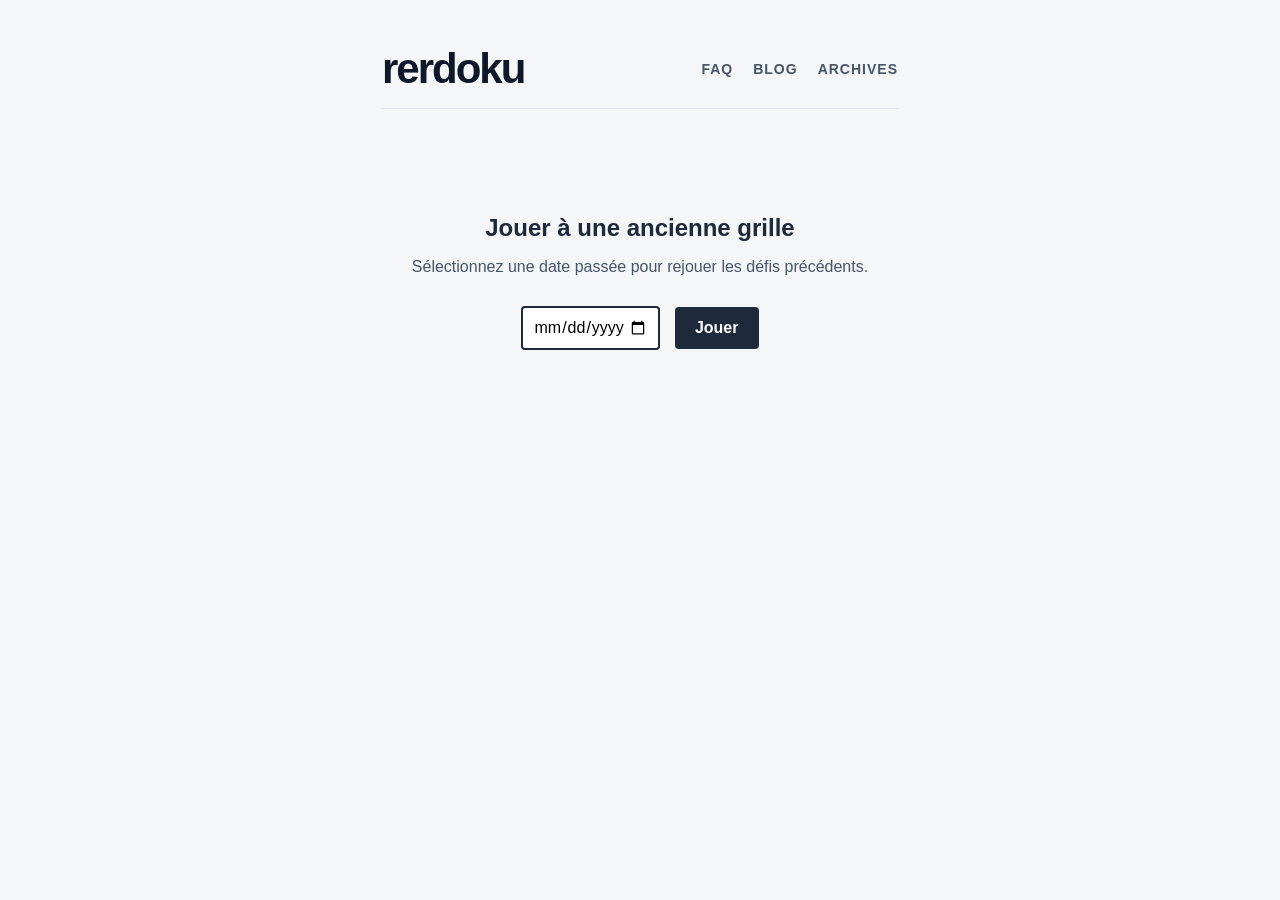
==== archives.html @ 4ab2bfe4 "Dépot du jeu Dépot de tous les fichiers constituant le jeu" ====
<!DOCTYPE html>
<html lang="fr">
<head>
    <meta charset="UTF-8">
    <title>Archives - RERdoku</title>
    <link rel="stylesheet" href="assets/css/style.css">
    <style>
        .page-texte { max-width: 600px; margin: 0 auto; text-align: center; padding-top: 40px; }
        .selecteur-date { padding: 10px; font-size: 16px; border: 2px solid #1e293b; border-radius: 4px; margin-right: 10px; font-family: inherit;}
        .btn-jouer { background-color: #1e293b; color: white; border: none; padding: 12px 20px; font-size: 16px; font-weight: bold; border-radius: 4px; cursor: pointer; }
        .btn-jouer:hover { background-color: #334155; }
    </style>
</head>
<body>
    <div class="conteneur-jeu">
        <header class="header-rerdoku">
            <div class="top-bar">
                <h1 class="logo"><a href="index.html" style="text-decoration:none; color:inherit;">rerdoku</a></h1>
                <nav class="nav-liens">
                    <a href="faq.html">FAQ</a>
                    <a href="blog.html">BLOG</a>
                    <a href="archives.html">ARCHIVES</a>
                </nav>
            </div>
            <hr class="separateur-header">
        </header>

        <main class="page-texte">
            <h2 style="margin-bottom: 10px;">Jouer à une ancienne grille</h2>
            <p style="color: #475569; margin-bottom: 30px;">Sélectionnez une date passée pour rejouer les défis précédents.</p>
            
            <form id="form-archive">
                <!-- La date max sera définie en JS pour empêcher de voir le futur -->
                <input type="date" id="choix-date" class="selecteur-date" required>
                <button type="submit" class="btn-jouer">Jouer</button>
            </form>
        </main>
    </div>

    <script>
        // Empêcher de sélectionner une date dans le futur
        const inputDate = document.getElementById('choix-date');
        inputDate.max = new Date().toISOString().split("T")[0];

        // Rediriger vers le jeu avec la date en paramètre
        document.getElementById('form-archive').addEventListener('submit', (e) => {
            e.preventDefault();
            const dateChoisie = inputDate.value;
            window.location.href = `index.html?date=${dateChoisie}`;
        });
    </script>
</body>
</html>
---- assets/css/style.css ----
/* Réinitialisation de base */
* {
    box-sizing: border-box;
}

/* Corps de la page */
body {
    display: flex;
    justify-content: center; /* Centre le conteneur horizontalement */
    min-height: 100vh;
    margin: 0;
    padding-top: 5vh; /* Un peu d'espace en haut de la page */
    font-family: Arial, Helvetica, sans-serif;
    background-color: #f4f6f8;
    color: #1e293b;
}

/* Conteneur global (en-tête + grille) pour que tout soit bien aligné */
.conteneur-jeu {
    display: flex;
    flex-direction: column;
    width: 516px; /* 4 colonnes de 120px + 3 espaces de 10px */
}

/* --- Style de l'en-tête --- */
.header-rerdoku {
    margin-bottom: 20px;
}

/* --- EN-TÊTE ET NAVIGATION --- */
.top-bar {
    display: flex;
    justify-content: space-between;
    align-items: center;
    margin-bottom: 15px;
    width: 100%;
}

/* Menu de navigation */
.nav-liens {
    display: flex;
    gap: 20px;
}

.nav-liens a {
    text-decoration: none;
    color: #475569;
    font-size: 14px;
    font-weight: bold;
    letter-spacing: 1px;
    transition: color 0.2s;
}

.nav-liens a:hover {
    color: #0f172a;
}

.separateur-header {
    border: none;
    border-top: 1px solid #e2e8f0;
    margin-bottom: 25px;
}

/* Alignement de la date et du score */
.infos-jour {
    display: flex;
    justify-content: space-between;
    align-items: flex-end;
    margin-bottom: 30px;
}

/* Le gros titre façon Métrodoku */
.logo {
    font-size: 42px; /* Beaucoup plus grand */
    font-weight: 900; /* Très gras */
    letter-spacing: -2px; /* Lettres resserrées */
    color: #0f172a;
    margin: 0;
}

.titre-jour h2 {
    font-size: 32px; /* Agrandissement de "grille du jour" */
    margin: 0;
    line-height: 1.1;
    color: #1e293b;
    letter-spacing: -1px;
}

.titre-jour .date {
    margin-bottom: 30px;
}

/* Conteneur du score, aligné à droite juste au-dessus de la grille */
.score-container {
    display: flex;
    justify-content: flex-end;
    margin-bottom: 10px;
}

.score-texte {
    font-weight: bold;
    font-size: 14px;
}

/* --- Style de la grille (inchangé) --- */
.grille-rerdoku {
    display: grid;
    grid-template-columns: repeat(4, 120px);
    grid-template-rows: repeat(4, 120px);
    gap: 12px;
}

.cellule {
    display: flex;
    justify-content: center;
    align-items: center;
    text-align: center;
    border-radius: 8px;
    padding: 10px;
    width: 110px;  /* Augmente la taille (ex: si c'était 90px) */
    height: 110px; /* Augmente la taille */
}

.condition {
    background-color: #e2e8f0;
    font-weight: bold;
    font-size: 14px;
    color: #334155;
    padding: 8px;
}

.jeu {
    background-color: white;
    border: 2px solid #1e293b;
    cursor: pointer;
    transition: background-color 0.2s;
}

.jeu:hover {
    background-color: #f1f5f9;
}

.vide {
    background-color: transparent;
}

/* --- Modale de recherche --- */

/* L'arrière-plan sombre semi-transparent qui prend tout l'écran */
.modal-overlay {
    position: fixed;
    top: 0;
    left: 0;
    width: 100vw;
    height: 100vh;
    background-color: rgba(30, 41, 59, 0.4); /* Assombrit le jeu derrière */
    display: none;
    justify-content: center;
    align-items: flex-start;
    padding-top: 15vh; /* Positionne la modale vers le haut de l'écran */
    z-index: 1000; /* S'assure que la modale est au-dessus de tout le reste */
    
    /* Pour la cacher plus tard, on utilisera : display: none; */
}

/* La boîte blanche contenant la recherche */
.modal-contenu {
    background-color: white;
    width: 90%;
    max-width: 450px;
    border-radius: 12px;
    box-shadow: 0 10px 25px rgba(0, 0, 0, 0.2);
    overflow: hidden; /* Empêche les éléments enfants de dépasser des bords arrondis */
    display: flex;
    flex-direction: column;
}

/* Le champ de texte */
#input-gare {
    width: 100%;
    padding: 20px;
    font-size: 18px;
    border: none;
    border-bottom: 1px solid #e2e8f0;
    outline: none;
    color: #1e293b;
}

/* Le texte temporaire du champ (Placeholder) */
#input-gare::placeholder {
    color: #94a3b8;
}

/* La zone de la liste des résultats */
.resultats-liste {
    list-style: none;
    margin: 0;
    padding: 0;
    max-height: 280px; /* Limite la hauteur */
    overflow-y: auto; /* Active le défilement vertical si la liste est trop longue */
}

/* Les éléments individuels de la liste */
.resultat-item {
    padding: 15px 20px;
    font-size: 16px;
    font-weight: bold;
    color: #0f172a;
    border-bottom: 1px solid #f1f5f9;
    cursor: pointer;
    transition: background-color 0.2s;
}

/* Retirer la bordure du dernier élément de la liste */
.resultat-item:last-child {
    border-bottom: none;
}

/* Effet au survol de la souris sur un résultat */
.resultat-item:hover {
    background-color: #f8fafc;
}

/* --- Personnalisation de la barre de défilement (Scrollbar) --- */
.resultats-liste::-webkit-scrollbar {
    width: 8px;
}
.resultats-liste::-webkit-scrollbar-track {
    background: transparent;
}
.resultats-liste::-webkit-scrollbar-thumb {
    background-color: #cbd5e1;
    border-radius: 10px;
}

/* --- Affichage d'une gare trouvée --- */
.gare-trouvee {
    display: flex;
    flex-direction: column;
    justify-content: flex-start;
    align-items: flex-start;
    width: 100%;
    height: 100%;
    padding: 2px;
}

.nom-gare {
    font-weight: bold;
    font-size: 13px;
    text-align: left;
    width: 100%;
    border-bottom: 2px solid #1e293b; /* La ligne de séparation */
    padding-bottom: 4px;
    margin-bottom: auto; /* Pousse les pastilles vers le bas de la case */
}

.lignes-gare {
    display: flex;
    gap: 4px;
    flex-wrap: wrap;
    margin-top: 10px;
}

/* Style des pastilles RER */
.pastille {
    display: inline-flex;
    justify-content: center;
    align-items: center;
    width: 20px;
    height: 20px;
    border-radius: 4px; /* <-- C'est cette ligne qu'il faut changer (avant : 50%) */
    color: white;
    font-weight: bold;
    font-size: 12px;
}

/* Couleurs officielles des lignes de RER */
.rer-a { background-color: #E3292E; }
.rer-b { background-color: #438ECA; }
.rer-c { background-color: #F3A413; }
.rer-d { background-color: #007D4C; }
.rer-e { background-color: #D52997; }

/* --- Barre inférieure (Footer) --- */
.footer-jeu {
    display: flex;
    justify-content: space-between;
    align-items: center;
    margin-top: 20px;
    width: 100%;
}

.bouton-abandon {
    background-color: white;
    border: 2px solid #1e293b;
    padding: 10px 15px;
    font-weight: bold;
    font-size: 13px;
    cursor: pointer;
    transition: background-color 0.2s;
}

.bouton-abandon:hover {
    background-color: #f1f5f9;
}

.erreurs-container {
    display: flex;
    align-items: center;
    gap: 6px;
    font-weight: bold;
    font-size: 14px;
}

/* Cercles vides par défaut */
.cercle-erreur {
    display: inline-block;
    width: 14px;
    height: 14px;
    border-radius: 50%;
    border: 2px solid #1e293b;
    background-color: transparent;
}

/* Classe ajoutée en JS quand le joueur fait une erreur */
.cercle-erreur.plein {
    background-color: #e53e3e; /* Rouge */
    border-color: #e53e3e;
}

/* --- Fenêtre de fin de partie --- */
.encart-fin {
    border: 2px solid #1e293b;
    padding: 15px;
    margin-bottom: 15px;
    border-radius: 4px; /* Coins très légèrement arrondis */
}

.encart-label {
    font-size: 12px;
    font-weight: bold;
    color: #475569;
    text-transform: uppercase;
    letter-spacing: 1px;
    margin-bottom: 5px;
}

.encart-valeur {
    font-size: 24px;
    font-weight: bold;
    color: #0f172a;
}

.encart-sous-texte {
    font-size: 14px;
    color: #64748b;
    margin-top: 5px;
}

.btn-action-fin {
    flex: 1; /* Les boutons prennent la même largeur */
    background-color: white;
    border: 2px solid #1e293b;
    color: #1e293b;
    padding: 12px 10px;
    font-weight: bold;
    font-size: 14px;
    cursor: pointer;
    transition: background-color 0.2s, color 0.2s;
    text-align: center;
}

.btn-action-fin:hover {
    background-color: #1e293b;
    color: white;
}
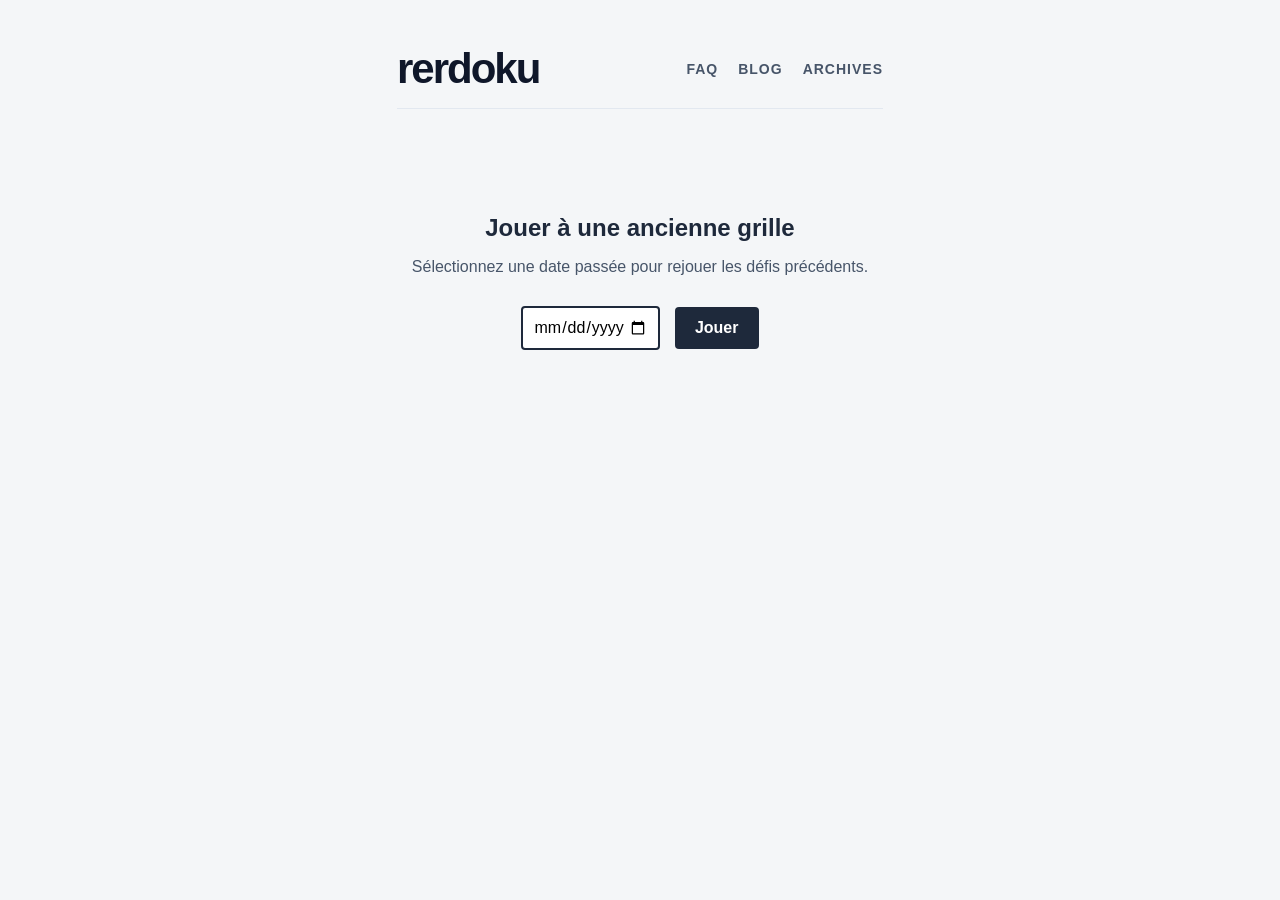
==== commit 255d6700: "Ajout du mode responsive" ====
--- a/archives.html
+++ b/archives.html
@@ -1,53 +1,54 @@
-<!DOCTYPE html>
-<html lang="fr">
-<head>
-    <meta charset="UTF-8">
-    <title>Archives - RERdoku</title>
-    <link rel="stylesheet" href="assets/css/style.css">
-    <style>
-        .page-texte { max-width: 600px; margin: 0 auto; text-align: center; padding-top: 40px; }
-        .selecteur-date { padding: 10px; font-size: 16px; border: 2px solid #1e293b; border-radius: 4px; margin-right: 10px; font-family: inherit;}
-        .btn-jouer { background-color: #1e293b; color: white; border: none; padding: 12px 20px; font-size: 16px; font-weight: bold; border-radius: 4px; cursor: pointer; }
-        .btn-jouer:hover { background-color: #334155; }
-    </style>
-</head>
-<body>
-    <div class="conteneur-jeu">
-        <header class="header-rerdoku">
-            <div class="top-bar">
-                <h1 class="logo"><a href="index.html" style="text-decoration:none; color:inherit;">rerdoku</a></h1>
-                <nav class="nav-liens">
-                    <a href="faq.html">FAQ</a>
-                    <a href="blog.html">BLOG</a>
-                    <a href="archives.html">ARCHIVES</a>
-                </nav>
-            </div>
-            <hr class="separateur-header">
-        </header>
-
-        <main class="page-texte">
-            <h2 style="margin-bottom: 10px;">Jouer à une ancienne grille</h2>
-            <p style="color: #475569; margin-bottom: 30px;">Sélectionnez une date passée pour rejouer les défis précédents.</p>
-            
-            <form id="form-archive">
-                <!-- La date max sera définie en JS pour empêcher de voir le futur -->
-                <input type="date" id="choix-date" class="selecteur-date" required>
-                <button type="submit" class="btn-jouer">Jouer</button>
-            </form>
-        </main>
-    </div>
-
-    <script>
-        // Empêcher de sélectionner une date dans le futur
-        const inputDate = document.getElementById('choix-date');
-        inputDate.max = new Date().toISOString().split("T")[0];
-
-        // Rediriger vers le jeu avec la date en paramètre
-        document.getElementById('form-archive').addEventListener('submit', (e) => {
-            e.preventDefault();
-            const dateChoisie = inputDate.value;
-            window.location.href = `index.html?date=${dateChoisie}`;
-        });
-    </script>
-</body>
+<!DOCTYPE html>
+<html lang="fr">
+<head>
+    <meta charset="UTF-8">
+    <meta name="viewport" content="width=device-width, initial-scale=1.0">
+    <title>Archives - RERdoku</title>
+    <link rel="stylesheet" href="assets/css/style.css">
+    <style>
+        .page-texte { max-width: 600px; margin: 0 auto; text-align: center; padding-top: 40px; }
+        .selecteur-date { padding: 10px; font-size: 16px; border: 2px solid #1e293b; border-radius: 4px; margin-right: 10px; font-family: inherit;}
+        .btn-jouer { background-color: #1e293b; color: white; border: none; padding: 12px 20px; font-size: 16px; font-weight: bold; border-radius: 4px; cursor: pointer; }
+        .btn-jouer:hover { background-color: #334155; }
+    </style>
+</head>
+<body>
+    <div class="conteneur-jeu">
+        <header class="header-rerdoku">
+            <div class="top-bar">
+                <h1 class="logo"><a href="index.html" style="text-decoration:none; color:inherit;">rerdoku</a></h1>
+                <nav class="nav-liens">
+                    <a href="faq.html">FAQ</a>
+                    <a href="blog.html">BLOG</a>
+                    <a href="archives.html">ARCHIVES</a>
+                </nav>
+            </div>
+            <hr class="separateur-header">
+        </header>
+
+        <main class="page-texte">
+            <h2 style="margin-bottom: 10px;">Jouer à une ancienne grille</h2>
+            <p style="color: #475569; margin-bottom: 30px;">Sélectionnez une date passée pour rejouer les défis précédents.</p>
+            
+            <form id="form-archive">
+                <!-- La date max sera définie en JS pour empêcher de voir le futur -->
+                <input type="date" id="choix-date" class="selecteur-date" required>
+                <button type="submit" class="btn-jouer">Jouer</button>
+            </form>
+        </main>
+    </div>
+
+    <script>
+        // Empêcher de sélectionner une date dans le futur
+        const inputDate = document.getElementById('choix-date');
+        inputDate.max = new Date().toISOString().split("T")[0];
+
+        // Rediriger vers le jeu avec la date en paramètre
+        document.getElementById('form-archive').addEventListener('submit', (e) => {
+            e.preventDefault();
+            const dateChoisie = inputDate.value;
+            window.location.href = `index.html?date=${dateChoisie}`;
+        });
+    </script>
+</body>
 </html>
--- a/assets/css/style.css
+++ b/assets/css/style.css
@@ -1,376 +1,428 @@
-/* Réinitialisation de base */
-* {
-    box-sizing: border-box;
-}
-
-/* Corps de la page */
-body {
-    display: flex;
-    justify-content: center; /* Centre le conteneur horizontalement */
-    min-height: 100vh;
-    margin: 0;
-    padding-top: 5vh; /* Un peu d'espace en haut de la page */
-    font-family: Arial, Helvetica, sans-serif;
-    background-color: #f4f6f8;
-    color: #1e293b;
-}
-
-/* Conteneur global (en-tête + grille) pour que tout soit bien aligné */
-.conteneur-jeu {
-    display: flex;
-    flex-direction: column;
-    width: 516px; /* 4 colonnes de 120px + 3 espaces de 10px */
-}
-
-/* --- Style de l'en-tête --- */
-.header-rerdoku {
-    margin-bottom: 20px;
-}
-
-/* --- EN-TÊTE ET NAVIGATION --- */
-.top-bar {
-    display: flex;
-    justify-content: space-between;
-    align-items: center;
-    margin-bottom: 15px;
-    width: 100%;
-}
-
-/* Menu de navigation */
-.nav-liens {
-    display: flex;
-    gap: 20px;
-}
-
-.nav-liens a {
-    text-decoration: none;
-    color: #475569;
-    font-size: 14px;
-    font-weight: bold;
-    letter-spacing: 1px;
-    transition: color 0.2s;
-}
-
-.nav-liens a:hover {
-    color: #0f172a;
-}
-
-.separateur-header {
-    border: none;
-    border-top: 1px solid #e2e8f0;
-    margin-bottom: 25px;
-}
-
-/* Alignement de la date et du score */
-.infos-jour {
-    display: flex;
-    justify-content: space-between;
-    align-items: flex-end;
-    margin-bottom: 30px;
-}
-
-/* Le gros titre façon Métrodoku */
-.logo {
-    font-size: 42px; /* Beaucoup plus grand */
-    font-weight: 900; /* Très gras */
-    letter-spacing: -2px; /* Lettres resserrées */
-    color: #0f172a;
-    margin: 0;
-}
-
-.titre-jour h2 {
-    font-size: 32px; /* Agrandissement de "grille du jour" */
-    margin: 0;
-    line-height: 1.1;
-    color: #1e293b;
-    letter-spacing: -1px;
-}
-
-.titre-jour .date {
-    margin-bottom: 30px;
-}
-
-/* Conteneur du score, aligné à droite juste au-dessus de la grille */
-.score-container {
-    display: flex;
-    justify-content: flex-end;
-    margin-bottom: 10px;
-}
-
-.score-texte {
-    font-weight: bold;
-    font-size: 14px;
-}
-
-/* --- Style de la grille (inchangé) --- */
-.grille-rerdoku {
-    display: grid;
-    grid-template-columns: repeat(4, 120px);
-    grid-template-rows: repeat(4, 120px);
-    gap: 12px;
-}
-
-.cellule {
-    display: flex;
-    justify-content: center;
-    align-items: center;
-    text-align: center;
-    border-radius: 8px;
-    padding: 10px;
-    width: 110px;  /* Augmente la taille (ex: si c'était 90px) */
-    height: 110px; /* Augmente la taille */
-}
-
-.condition {
-    background-color: #e2e8f0;
-    font-weight: bold;
-    font-size: 14px;
-    color: #334155;
-    padding: 8px;
-}
-
-.jeu {
-    background-color: white;
-    border: 2px solid #1e293b;
-    cursor: pointer;
-    transition: background-color 0.2s;
-}
-
-.jeu:hover {
-    background-color: #f1f5f9;
-}
-
-.vide {
-    background-color: transparent;
-}
-
-/* --- Modale de recherche --- */
-
-/* L'arrière-plan sombre semi-transparent qui prend tout l'écran */
-.modal-overlay {
-    position: fixed;
-    top: 0;
-    left: 0;
-    width: 100vw;
-    height: 100vh;
-    background-color: rgba(30, 41, 59, 0.4); /* Assombrit le jeu derrière */
-    display: none;
-    justify-content: center;
-    align-items: flex-start;
-    padding-top: 15vh; /* Positionne la modale vers le haut de l'écran */
-    z-index: 1000; /* S'assure que la modale est au-dessus de tout le reste */
-    
-    /* Pour la cacher plus tard, on utilisera : display: none; */
-}
-
-/* La boîte blanche contenant la recherche */
-.modal-contenu {
-    background-color: white;
-    width: 90%;
-    max-width: 450px;
-    border-radius: 12px;
-    box-shadow: 0 10px 25px rgba(0, 0, 0, 0.2);
-    overflow: hidden; /* Empêche les éléments enfants de dépasser des bords arrondis */
-    display: flex;
-    flex-direction: column;
-}
-
-/* Le champ de texte */
-#input-gare {
-    width: 100%;
-    padding: 20px;
-    font-size: 18px;
-    border: none;
-    border-bottom: 1px solid #e2e8f0;
-    outline: none;
-    color: #1e293b;
-}
-
-/* Le texte temporaire du champ (Placeholder) */
-#input-gare::placeholder {
-    color: #94a3b8;
-}
-
-/* La zone de la liste des résultats */
-.resultats-liste {
-    list-style: none;
-    margin: 0;
-    padding: 0;
-    max-height: 280px; /* Limite la hauteur */
-    overflow-y: auto; /* Active le défilement vertical si la liste est trop longue */
-}
-
-/* Les éléments individuels de la liste */
-.resultat-item {
-    padding: 15px 20px;
-    font-size: 16px;
-    font-weight: bold;
-    color: #0f172a;
-    border-bottom: 1px solid #f1f5f9;
-    cursor: pointer;
-    transition: background-color 0.2s;
-}
-
-/* Retirer la bordure du dernier élément de la liste */
-.resultat-item:last-child {
-    border-bottom: none;
-}
-
-/* Effet au survol de la souris sur un résultat */
-.resultat-item:hover {
-    background-color: #f8fafc;
-}
-
-/* --- Personnalisation de la barre de défilement (Scrollbar) --- */
-.resultats-liste::-webkit-scrollbar {
-    width: 8px;
-}
-.resultats-liste::-webkit-scrollbar-track {
-    background: transparent;
-}
-.resultats-liste::-webkit-scrollbar-thumb {
-    background-color: #cbd5e1;
-    border-radius: 10px;
-}
-
-/* --- Affichage d'une gare trouvée --- */
-.gare-trouvee {
-    display: flex;
-    flex-direction: column;
-    justify-content: flex-start;
-    align-items: flex-start;
-    width: 100%;
-    height: 100%;
-    padding: 2px;
-}
-
-.nom-gare {
-    font-weight: bold;
-    font-size: 13px;
-    text-align: left;
-    width: 100%;
-    border-bottom: 2px solid #1e293b; /* La ligne de séparation */
-    padding-bottom: 4px;
-    margin-bottom: auto; /* Pousse les pastilles vers le bas de la case */
-}
-
-.lignes-gare {
-    display: flex;
-    gap: 4px;
-    flex-wrap: wrap;
-    margin-top: 10px;
-}
-
-/* Style des pastilles RER */
-.pastille {
-    display: inline-flex;
-    justify-content: center;
-    align-items: center;
-    width: 20px;
-    height: 20px;
-    border-radius: 4px; /* <-- C'est cette ligne qu'il faut changer (avant : 50%) */
-    color: white;
-    font-weight: bold;
-    font-size: 12px;
-}
-
-/* Couleurs officielles des lignes de RER */
-.rer-a { background-color: #E3292E; }
-.rer-b { background-color: #438ECA; }
-.rer-c { background-color: #F3A413; }
-.rer-d { background-color: #007D4C; }
-.rer-e { background-color: #D52997; }
-
-/* --- Barre inférieure (Footer) --- */
-.footer-jeu {
-    display: flex;
-    justify-content: space-between;
-    align-items: center;
-    margin-top: 20px;
-    width: 100%;
-}
-
-.bouton-abandon {
-    background-color: white;
-    border: 2px solid #1e293b;
-    padding: 10px 15px;
-    font-weight: bold;
-    font-size: 13px;
-    cursor: pointer;
-    transition: background-color 0.2s;
-}
-
-.bouton-abandon:hover {
-    background-color: #f1f5f9;
-}
-
-.erreurs-container {
-    display: flex;
-    align-items: center;
-    gap: 6px;
-    font-weight: bold;
-    font-size: 14px;
-}
-
-/* Cercles vides par défaut */
-.cercle-erreur {
-    display: inline-block;
-    width: 14px;
-    height: 14px;
-    border-radius: 50%;
-    border: 2px solid #1e293b;
-    background-color: transparent;
-}
-
-/* Classe ajoutée en JS quand le joueur fait une erreur */
-.cercle-erreur.plein {
-    background-color: #e53e3e; /* Rouge */
-    border-color: #e53e3e;
-}
-
-/* --- Fenêtre de fin de partie --- */
-.encart-fin {
-    border: 2px solid #1e293b;
-    padding: 15px;
-    margin-bottom: 15px;
-    border-radius: 4px; /* Coins très légèrement arrondis */
-}
-
-.encart-label {
-    font-size: 12px;
-    font-weight: bold;
-    color: #475569;
-    text-transform: uppercase;
-    letter-spacing: 1px;
-    margin-bottom: 5px;
-}
-
-.encart-valeur {
-    font-size: 24px;
-    font-weight: bold;
-    color: #0f172a;
-}
-
-.encart-sous-texte {
-    font-size: 14px;
-    color: #64748b;
-    margin-top: 5px;
-}
-
-.btn-action-fin {
-    flex: 1; /* Les boutons prennent la même largeur */
-    background-color: white;
-    border: 2px solid #1e293b;
-    color: #1e293b;
-    padding: 12px 10px;
-    font-weight: bold;
-    font-size: 14px;
-    cursor: pointer;
-    transition: background-color 0.2s, color 0.2s;
-    text-align: center;
-}
-
-.btn-action-fin:hover {
-    background-color: #1e293b;
-    color: white;
+/* Réinitialisation de base */
+* {
+    box-sizing: border-box;
+}
+
+/* Corps de la page */
+body {
+    display: flex;
+    justify-content: center; /* Centre le conteneur horizontalement */
+    min-height: 100vh;
+    margin: 0;
+    padding-top: 5vh; /* Un peu d'espace en haut de la page */
+    font-family: Arial, Helvetica, sans-serif;
+    background-color: #f4f6f8;
+    color: #1e293b;
+}
+
+/* Conteneur global devenu fluide */
+.conteneur-jeu {
+    display: flex;
+    flex-direction: column;
+    width: 100%;          /* Prend toute la largeur disponible */
+    max-width: 516px;     /* Mais ne dépasse jamais 516px sur un grand écran */
+    padding: 0 15px;      /* Ajoute une marge sur les côtés pour les téléphones */
+}
+
+/* --- Style de l'en-tête --- */
+.header-rerdoku {
+    margin-bottom: 20px;
+}
+
+/* --- EN-TÊTE ET NAVIGATION --- */
+.top-bar {
+    display: flex;
+    justify-content: space-between;
+    align-items: center;
+    margin-bottom: 15px;
+    width: 100%;
+}
+
+/* Menu de navigation */
+.nav-liens {
+    display: flex;
+    gap: 20px;
+}
+
+.nav-liens a {
+    text-decoration: none;
+    color: #475569;
+    font-size: 14px;
+    font-weight: bold;
+    letter-spacing: 1px;
+    transition: color 0.2s;
+}
+
+.nav-liens a:hover {
+    color: #0f172a;
+}
+
+.separateur-header {
+    border: none;
+    border-top: 1px solid #e2e8f0;
+    margin-bottom: 25px;
+}
+
+/* Alignement de la date et du score */
+.infos-jour {
+    display: flex;
+    justify-content: space-between;
+    align-items: flex-end;
+    margin-bottom: 30px;
+}
+
+/* Le gros titre façon Métrodoku */
+.logo {
+    font-size: 42px; /* Beaucoup plus grand */
+    font-weight: 900; /* Très gras */
+    letter-spacing: -2px; /* Lettres resserrées */
+    color: #0f172a;
+    margin: 0;
+}
+
+.titre-jour h2 {
+    font-size: 32px; /* Agrandissement de "grille du jour" */
+    margin: 0;
+    line-height: 1.1;
+    color: #1e293b;
+    letter-spacing: -1px;
+}
+
+.titre-jour .date {
+    margin-bottom: 30px;
+}
+
+/* Conteneur du score, aligné à droite juste au-dessus de la grille */
+.score-container {
+    display: flex;
+    justify-content: flex-end;
+    margin-bottom: 10px;
+}
+
+.score-texte {
+    font-weight: bold;
+    font-size: 14px;
+}
+
+/* --- Style de la grille --- */
+.grille-rerdoku {
+    display: grid;
+    /* 4 colonnes de taille égale (1 fraction chacune) */
+    grid-template-columns: repeat(4, 1fr); 
+    gap: 8px; /* On réduit un peu l'espacement pour les petits écrans */
+    width: 100%;
+}
+
+.cellule {
+    display: flex;
+    justify-content: center;
+    align-items: center;
+    text-align: center;
+    border-radius: 8px;
+    padding: 5px;
+    width: 100%;          /* La case prend toute la largeur de sa colonne */
+    aspect-ratio: 1 / 1;  /* MAGIQUE : Force la hauteur à être égale à la largeur (carré parfait) */
+    overflow: hidden;     /* Empêche le texte de dépasser de la case */
+}
+
+.condition {
+    background-color: #e2e8f0;
+    font-weight: bold;
+    font-size: 14px;
+    color: #334155;
+    padding: 8px;
+}
+
+.jeu {
+    background-color: white;
+    border: 2px solid #1e293b;
+    cursor: pointer;
+    transition: background-color 0.2s;
+}
+
+.jeu:hover {
+    background-color: #f1f5f9;
+}
+
+.vide {
+    background-color: transparent;
+}
+
+/* --- Modale de recherche --- */
+
+/* L'arrière-plan sombre semi-transparent qui prend tout l'écran */
+.modal-overlay {
+    position: fixed;
+    top: 0;
+    left: 0;
+    width: 100vw;
+    height: 100vh;
+    background-color: rgba(30, 41, 59, 0.4); /* Assombrit le jeu derrière */
+    display: none;
+    justify-content: center;
+    align-items: flex-start;
+    padding-top: 15vh; /* Positionne la modale vers le haut de l'écran */
+    z-index: 1000; /* S'assure que la modale est au-dessus de tout le reste */
+    
+    /* Pour la cacher plus tard, on utilisera : display: none; */
+}
+
+/* La boîte blanche contenant la recherche */
+.modal-contenu {
+    background-color: white;
+    width: 90%;
+    max-width: 450px;
+    border-radius: 12px;
+    box-shadow: 0 10px 25px rgba(0, 0, 0, 0.2);
+    overflow: hidden; /* Empêche les éléments enfants de dépasser des bords arrondis */
+    display: flex;
+    flex-direction: column;
+}
+
+/* Le champ de texte */
+#input-gare {
+    width: 100%;
+    padding: 20px;
+    font-size: 18px;
+    border: none;
+    border-bottom: 1px solid #e2e8f0;
+    outline: none;
+    color: #1e293b;
+}
+
+/* Le texte temporaire du champ (Placeholder) */
+#input-gare::placeholder {
+    color: #94a3b8;
+}
+
+/* La zone de la liste des résultats */
+.resultats-liste {
+    list-style: none;
+    margin: 0;
+    padding: 0;
+    max-height: 280px; /* Limite la hauteur */
+    overflow-y: auto; /* Active le défilement vertical si la liste est trop longue */
+}
+
+/* Les éléments individuels de la liste */
+.resultat-item {
+    padding: 15px 20px;
+    font-size: 16px;
+    font-weight: bold;
+    color: #0f172a;
+    border-bottom: 1px solid #f1f5f9;
+    cursor: pointer;
+    transition: background-color 0.2s;
+}
+
+/* Retirer la bordure du dernier élément de la liste */
+.resultat-item:last-child {
+    border-bottom: none;
+}
+
+/* Effet au survol de la souris sur un résultat */
+.resultat-item:hover {
+    background-color: #f8fafc;
+}
+
+/* --- Personnalisation de la barre de défilement (Scrollbar) --- */
+.resultats-liste::-webkit-scrollbar {
+    width: 8px;
+}
+.resultats-liste::-webkit-scrollbar-track {
+    background: transparent;
+}
+.resultats-liste::-webkit-scrollbar-thumb {
+    background-color: #cbd5e1;
+    border-radius: 10px;
+}
+
+/* --- Affichage d'une gare trouvée --- */
+.gare-trouvee {
+    display: flex;
+    flex-direction: column;
+    justify-content: flex-start;
+    align-items: flex-start;
+    width: 100%;
+    height: 100%;
+    padding: 2px;
+}
+
+.nom-gare {
+    font-weight: bold;
+    font-size: 13px;
+    text-align: left;
+    width: 100%;
+    border-bottom: 2px solid #1e293b; /* La ligne de séparation */
+    padding-bottom: 4px;
+    margin-bottom: auto; /* Pousse les pastilles vers le bas de la case */
+}
+
+.lignes-gare {
+    display: flex;
+    gap: 4px;
+    flex-wrap: wrap;
+    margin-top: 10px;
+}
+
+/* Style des pastilles RER */
+.pastille {
+    display: inline-flex;
+    justify-content: center;
+    align-items: center;
+    width: 20px;
+    height: 20px;
+    border-radius: 4px; /* <-- C'est cette ligne qu'il faut changer (avant : 50%) */
+    color: white;
+    font-weight: bold;
+    font-size: 12px;
+}
+
+/* Couleurs officielles des lignes de RER */
+.rer-a { background-color: #E3292E; }
+.rer-b { background-color: #438ECA; }
+.rer-c { background-color: #F3A413; }
+.rer-d { background-color: #007D4C; }
+.rer-e { background-color: #D52997; }
+
+/* --- Barre inférieure (Footer) --- */
+.footer-jeu {
+    display: flex;
+    justify-content: space-between;
+    align-items: center;
+    margin-top: 20px;
+    width: 100%;
+}
+
+.bouton-abandon {
+    background-color: white;
+    border: 2px solid #1e293b;
+    padding: 10px 15px;
+    font-weight: bold;
+    font-size: 13px;
+    cursor: pointer;
+    transition: background-color 0.2s;
+}
+
+.bouton-abandon:hover {
+    background-color: #f1f5f9;
+}
+
+.erreurs-container {
+    display: flex;
+    align-items: center;
+    gap: 6px;
+    font-weight: bold;
+    font-size: 14px;
+}
+
+/* Cercles vides par défaut */
+.cercle-erreur {
+    display: inline-block;
+    width: 14px;
+    height: 14px;
+    border-radius: 50%;
+    border: 2px solid #1e293b;
+    background-color: transparent;
+}
+
+/* Classe ajoutée en JS quand le joueur fait une erreur */
+.cercle-erreur.plein {
+    background-color: #e53e3e; /* Rouge */
+    border-color: #e53e3e;
+}
+
+/* --- Fenêtre de fin de partie --- */
+.encart-fin {
+    border: 2px solid #1e293b;
+    padding: 15px;
+    margin-bottom: 15px;
+    border-radius: 4px; /* Coins très légèrement arrondis */
+}
+
+.encart-label {
+    font-size: 12px;
+    font-weight: bold;
+    color: #475569;
+    text-transform: uppercase;
+    letter-spacing: 1px;
+    margin-bottom: 5px;
+}
+
+.encart-valeur {
+    font-size: 24px;
+    font-weight: bold;
+    color: #0f172a;
+}
+
+.encart-sous-texte {
+    font-size: 14px;
+    color: #64748b;
+    margin-top: 5px;
+}
+
+.btn-action-fin {
+    flex: 1; /* Les boutons prennent la même largeur */
+    background-color: white;
+    border: 2px solid #1e293b;
+    color: #1e293b;
+    padding: 12px 10px;
+    font-weight: bold;
+    font-size: 14px;
+    cursor: pointer;
+    transition: background-color 0.2s, color 0.2s;
+    text-align: center;
+}
+
+.btn-action-fin:hover {
+    background-color: #1e293b;
+    color: white;
+}
+
+/* =========================================
+   MODE RESPONSIVE (SMARTPHONES)
+   S'active pour les écrans < 500px
+========================================= */
+@media (max-width: 500px) {
+    /* Réduction de l'en-tête */
+    .logo {
+        font-size: 28px;
+    }
+    .nav-liens {
+        gap: 10px;
+    }
+    .nav-liens a {
+        font-size: 12px;
+    }
+    .titre-jour h2 {
+        font-size: 24px;
+    }
+    .score-texte {
+        font-size: 12px;
+    }
+    
+    /* Réduction du texte dans la grille */
+    .condition {
+        font-size: 11px;
+        padding: 4px;
+        word-break: break-word; /* Permet de couper les longs mots si besoin */
+    }
+    
+    /* Ajustement des gares trouvées dans les cases */
+    .nom-gare {
+        font-size: 10px;
+        border-bottom: 1px solid #1e293b;
+        padding-bottom: 2px;
+        margin-top: 2px;
+    }
+    .pastille {
+        width: 16px;
+        height: 16px;
+        font-size: 10px;
+    }
+    
+    /* Fenêtre de fin de partie */
+    .encart-valeur {
+        font-size: 20px;
+    }
 }
